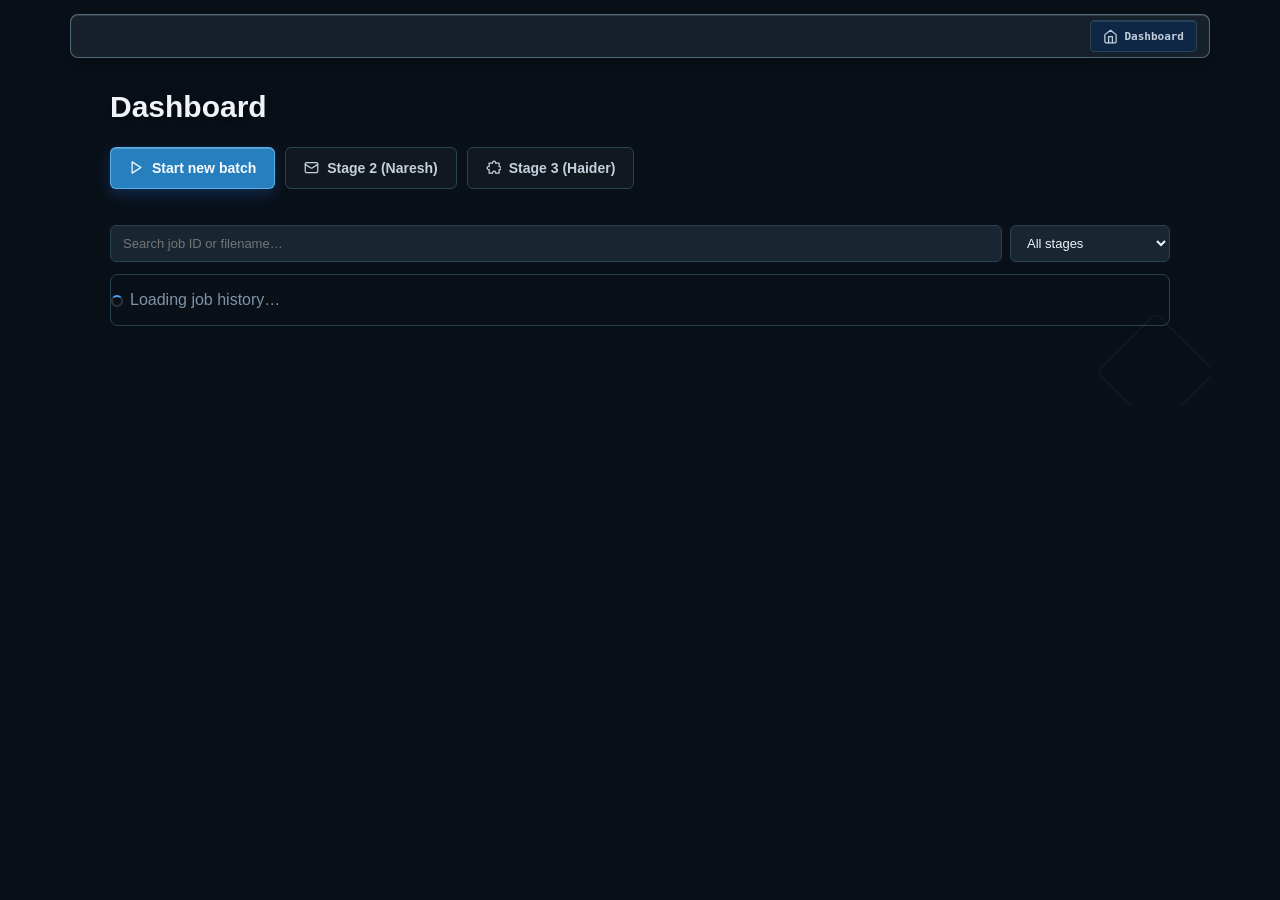
==== frontend/index.html @ 5b015146 "Rename Flow to Stage everywhere, adopt 3-file Stage 3 CMS handoff, GUI cleanup Backend - Full Flow -" ====
<!doctype html>
<html lang="en">
<head>
<meta charset="utf-8" />
<meta name="viewport" content="width=device-width, initial-scale=1" />
<title>K2 Automation</title>
<link rel="stylesheet" href="style.css?v=20260810-08" />
</head>
<body>
<div class="layout">
  <aside class="sidebar">
    <button id="sidebarToggle" class="sidebar-toggle" type="button" aria-label="Collapse pipeline sidebar" aria-expanded="true" title="Collapse pipeline sidebar"></button>
    <div class="brand">
      <button id="sidebarBrandToggle" class="brand-mark" type="button" aria-label="Collapse pipeline sidebar" aria-expanded="true" title="Collapse pipeline sidebar"><img class="brand-mark-art" src="assets/k2-details/brand-k2.png" alt="" aria-hidden="true" /></button>
      <div>
        <div class="eyebrow">KYC data pipeline</div>
        <h1>K2 Automation</h1>
      </div>
    </div>

    <div class="progress-panel" id="progressPanel" aria-label="Pipeline progress">
      <div class="progress-header">
        <span id="progressLabel">0 / 0 stages</span>
        <span id="progressPct" class="mono">0%</span>
      </div>
      <div class="stage-meter" id="stageMeter"></div>
    </div>

    <div class="sidebar-label" id="stageListLabel">Pipeline stages</div>
    <ul class="stage-list" id="stageList"></ul>
  </aside>

  <main class="main">
    <div class="main-inner">
      <div class="main-context">
        <div class="job-context" id="jobContext">
          <span class="job-context-pill job-context-id" id="jobContextId">Data preparation</span>
        </div>
        <div class="main-context-actions">
          <button class="context-action" id="goToDashboardBtn" type="button" hidden>Dashboard</button>
          <button class="context-action context-rollback" id="rollbackJobBtn" type="button" hidden>Rollback</button>
        </div>
      </div>
      <section class="card" id="mainCard" aria-live="polite"></section>
    </div>
  </main>
</div>

<div id="toast"></div>

<div id="busyOverlay" class="busy-overlay hidden">
  <div class="busy-card">
    <div class="busy-kicker">Pipeline in progress</div>
    <div class="busy-progress-ring-wrap">
      <svg class="busy-progress-ring" width="108" height="108" viewBox="0 0 120 120">
        <circle class="busy-progress-ring-track" cx="60" cy="60" r="50" />
        <circle class="busy-progress-ring-fill indeterminate" id="progressRingFill" cx="60" cy="60" r="50" />
      </svg>
      <div class="busy-progress-ring-label">
        <div id="busyPercent" class="busy-percent mono"></div>
      </div>
    </div>
    <div id="busyText" class="busy-text">Processing…</div>
    <button id="checkNowBtn" class="secondary busy-check-btn">Check now</button>
  </div>
</div>

<script src="config.js"></script>
<script src="app.js?v=20260810-08"></script>
</body>
</html>
---- frontend/style.css ----
:root {
  --canvas: #091018;
  --sidebar: #101821;
  --surface: #111b25;
  --surface-raised: #182632;
  --surface-strong: #213241;
  --border: #2a4353;
  --border-soft: #1d303e;
  --border-glow: rgba(79, 200, 255, 0.12);
  --text: #f0f4fa;
  --text-soft: #c4d0de;
  --muted: #7e93a8;
  --accent: #4f9fff;
  --accent-strong: #74d9ea;
  --accent-soft: rgba(79, 159, 255, 0.10);
  --accent-glow: rgba(79, 159, 255, 0.06);
  --good: #3bc69a;
  --good-soft: rgba(59, 198, 154, 0.10);
  --warn: #f0b44b;
  --warn-soft: rgba(240, 180, 75, 0.10);
  --danger: #f26d78;
  --danger-soft: rgba(242, 109, 120, 0.10);
  --radius-sm: 4px;
  --radius-md: 6px;
  --radius-lg: 8px;
  --radius-xl: 8px;
  --font-display: "Segoe UI Variable", "Segoe UI", Arial, sans-serif;
  --font-body: "Segoe UI Variable", "Segoe UI", Arial, sans-serif;
  --font-mono: "Cascadia Mono", Consolas, monospace;
  --glass-bg: rgba(17, 27, 37, 0.96);
  --glass-border: rgba(255, 255, 255, 0.06);
  --glass-blur: blur(20px);
  --shadow-sm: 0 2px 8px rgba(0, 0, 0, 0.2);
  --shadow-md: 0 8px 24px rgba(0, 0, 0, 0.3);
  --shadow-lg: 0 16px 48px rgba(0, 0, 0, 0.4);
  --shadow-glow: 0 0 30px rgba(79, 159, 255, 0.08);
}

* { box-sizing: border-box; }
[hidden] { display: none !important; }

html, body {
  min-height: 100%;
  margin: 0;
  background: var(--canvas);
  background-image: none;
  color: var(--text);
  font-family: var(--font-body);
  font-feature-settings: 'cv02', 'cv03', 'cv04', 'cv11';
  -webkit-font-smoothing: antialiased;
  -moz-osx-font-smoothing: grayscale;
}

button, input { font: inherit; }
.mono { font-family: var(--font-mono); }
.muted { color: var(--muted); }

.layout {
  display: grid;
  grid-template-columns: 240px minmax(0, 1fr);
  min-height: 100vh;
  transition: grid-template-columns 240ms cubic-bezier(0.4, 0, 0.2, 1);
}

/* ---------- Pipeline rail ---------- */

.sidebar {
  display: flex;
  flex-direction: column;
  min-height: 100vh;
  padding: 20px 16px 20px;
  position: relative;
  background: linear-gradient(180deg, #142231 0%, #0e1823 56%, #101821 100%);
  backdrop-filter: var(--glass-blur);
  -webkit-backdrop-filter: var(--glass-blur);
  border-right: 1px solid rgba(44, 70, 90, 0.6);
  box-shadow: inset -1px 0 0 var(--glass-border), 4px 0 24px rgba(0, 0, 0, 0.3);
  transition: padding 240ms cubic-bezier(0.4, 0, 0.2, 1);
}

.sidebar::before {
  content: '';
  position: absolute;
  top: 0;
  right: 0;
  width: 1px;
  height: 100%;
  background: linear-gradient(180deg, rgba(91, 208, 224, 0.35) 0%, rgba(79, 159, 255, 0.15) 25%, transparent 50%, rgba(79, 159, 255, 0.1) 75%, rgba(91, 208, 224, 0.2) 100%);
  pointer-events: none;
  z-index: 4;
}

.sidebar-toggle {
  position: absolute;
  z-index: 5;
  top: 36px;
  right: -15px;
  display: grid;
  width: 30px;
  height: 30px;
  place-items: center;
  min-height: 30px;
  padding: 0;
  background: var(--surface-strong);
  border: 1px solid var(--border);
  border-radius: 50%;
  color: var(--text-soft);
  transition: all 200ms ease;
  box-shadow: 0 2px 8px rgba(0, 0, 0, 0.3);
}

.sidebar-toggle:hover:not(:disabled) {
  background: var(--accent);
  border-color: var(--accent-strong);
  color: #fff;
  box-shadow: 0 0 16px rgba(79, 159, 255, 0.3);
  transform: scale(1.1);
}
.sidebar-toggle::after {
  width: 7px;
  height: 7px;
  border-right: 2px solid currentColor;
  border-bottom: 2px solid currentColor;
  content: "";
  transform: rotate(135deg);
  transition: transform 240ms cubic-bezier(0.4, 0, 0.2, 1);
}

.layout.sidebar-collapsed { grid-template-columns: 68px minmax(0, 1fr); }
.layout.sidebar-collapsed .sidebar { padding: 28px 14px 20px; align-items: center; }
.layout.sidebar-collapsed .brand { justify-content: center; margin-bottom: 0; }
.layout.sidebar-collapsed .brand > div:not(.brand-mark),
.layout.sidebar-collapsed .progress-panel,
.layout.sidebar-collapsed .sidebar-label { display: none; }
.layout.sidebar-collapsed .stage-list {
  display: flex;
  flex-direction: column;
  align-items: center;
  gap: 10px;
  margin: 28px 0 0;
}
.layout.sidebar-collapsed .stage-list li {
  display: grid;
  grid-template-columns: 18px;
  width: 28px;
  min-height: 28px;
  padding: 5px;
  border-color: transparent;
  background: transparent;
}
.layout.sidebar-collapsed .stage-list li.pending {
  border-color: rgba(95, 121, 149, 0.72);
  background: #182534;
}
.layout.sidebar-collapsed .stage-list li > span:not(.dot) { display: none; }
.layout.sidebar-collapsed .stage-list li.current { border-color: rgba(79, 140, 255, 0.4); background: var(--accent-soft); }
.layout.sidebar-collapsed .stage-list li.current .dot { border-color: var(--accent-strong); }
.layout.sidebar-collapsed .stage-list li.rewind-target { position: relative; }
.layout.sidebar-collapsed .stage-rewind {
  position: absolute;
  inset: 0;
  z-index: 1;
  width: 100%;
  min-height: 100%;
  padding: 0;
  border: 0;
  background: transparent;
  color: transparent;
  font-size: 0;
  opacity: 0;
}
.layout.sidebar-collapsed .stage-list li.rewind-target .dot { box-shadow: 0 0 0 3px var(--warn-soft); }
.layout.sidebar-collapsed .sidebar-toggle::after { transform: rotate(-45deg); }

/* No job loaded (dashboard, new batch, Stage 2/3 intake pages) -- there's no
   pipeline to show a rail for, so drop the sidebar entirely instead of
   leaving it on screen empty. Listed after .sidebar-collapsed and repeated
   with that class appended so it still wins the single-column layout even
   when a job was left in collapsed-rail mode before returning here --
   otherwise the two grid-template-columns rules tie on specificity and the
   loser leaves a dead 68px strip that eats every click on the page. */
.layout.no-sidebar,
.layout.no-sidebar.sidebar-collapsed { grid-template-columns: minmax(0, 1fr); }
.layout.no-sidebar .sidebar { display: none; }

.brand {
  display: flex;
  align-items: center;
  gap: 12px;
  margin-bottom: 24px;
}

.brand-mark {
  display: grid;
  width: 40px;
  height: 40px;
  min-height: 40px;
  padding: 0;
  place-items: center;
  flex: 0 0 40px;
  background: transparent;
  border: 0;
  border-radius: var(--radius-md);
  color: #0b1920;
  font-family: var(--font-display);
  font-size: 15px;
  font-weight: 800;
  letter-spacing: 0;
  box-shadow: none;
  overflow: visible;
  transition: all 200ms ease;
}

button.brand-mark { cursor: pointer; }
button.brand-mark:hover:not(:disabled) {
  background: transparent;
  border-color: transparent;
  box-shadow: none;
  transform: scale(1.05);
}

.brand-mark-art {
  display: block;
  width: 100%;
  height: 100%;
  object-fit: contain;
  filter: drop-shadow(0 3px 8px rgba(39, 157, 224, 0.28));
  transform: scale(1.08);
}

.eyebrow,
.sidebar-label,
.stage-group-header,
.main-context,
.stage-kicker,
.busy-kicker {
  color: var(--muted);
  font-family: var(--font-mono);
  font-size: 10px;
  font-weight: 500;
  letter-spacing: 0.14em;
  text-transform: uppercase;
}

.eyebrow { color: #7dacc8; margin-bottom: 4px; }

.sidebar h1 {
  margin: 0;
  color: var(--text);
  font-family: var(--font-display);
  font-size: 20px;
  font-weight: 700;
  letter-spacing: 0;
}

.progress-panel {
  margin-bottom: 20px;
  padding: 12px;
  background: rgba(8, 13, 19, 0.5);
  border: 1px solid rgba(52, 70, 88, 0.5);
  border-radius: var(--radius-md);
  backdrop-filter: blur(8px);
  -webkit-backdrop-filter: blur(8px);
  box-shadow: inset 0 1px 0 rgba(255, 255, 255, 0.03), 0 2px 8px rgba(0, 0, 0, 0.15);
}

.progress-header {
  display: flex;
  align-items: baseline;
  justify-content: space-between;
  margin-bottom: 10px;
  color: var(--text-soft);
  font-size: 12px;
}

.progress-header #progressPct {
  color: var(--accent-strong);
  font-size: 12px;
  font-weight: 600;
}

.stage-meter {
  display: flex;
  gap: 3px;
  height: 6px;
}

.meter-seg {
  min-width: 4px;
  flex: 1;
  background: rgba(30, 42, 55, 0.9);
  border-radius: 3px;
  transition: background 200ms ease, box-shadow 200ms ease;
}

.meter-seg.done {
  background: linear-gradient(90deg, #28a07a, #3bc69a);
  box-shadow: 0 0 8px rgba(59, 198, 154, 0.35), 0 0 2px rgba(59, 198, 154, 0.5);
}
.meter-seg.current {
  background: linear-gradient(90deg, var(--accent), var(--accent-strong));
  box-shadow: 0 0 10px rgba(79, 159, 255, 0.45), 0 0 3px rgba(116, 217, 234, 0.4);
  animation: meter-pulse 1.6s ease-in-out infinite;
}

@keyframes meter-pulse {
  0%, 100% { opacity: 1; }
  50% { opacity: 0.45; }
}

.sidebar-label { margin: 0 8px 8px; }

.stage-list {
  display: flex;
  flex-direction: column;
  gap: 3px;
  margin: 0;
  padding: 0;
  list-style: none;
  -ms-overflow-style: none;
  scrollbar-width: none;
}

.stage-list::-webkit-scrollbar { display: none; }

.stage-group-header {
  margin: 10px 8px 2px;
  padding: 0;
  text-transform: uppercase;
  letter-spacing: 0.04em;
}

.stage-group-header:first-child { margin-top: 2px; }

.stage-list li {
  display: grid;
  grid-template-columns: 20px 24px minmax(0, 1fr);
  align-items: center;
  gap: 10px;
  min-height: 38px;
  padding: 7px 8px;
  border: 1px solid transparent;
  border-radius: var(--radius-sm);
  color: var(--muted);
  font-size: 12px;
  line-height: 1.3;
  transition: all 180ms ease;
}

.stage-list li:hover {
  background: rgba(79, 159, 255, 0.04);
}

.stage-list li.pending {
  background: rgba(136, 150, 168, 0.04);
  border-color: rgba(136, 150, 168, 0.12);
  color: var(--text-soft);
}
.stage-list li.done { color: var(--text-soft); }
.stage-list li.current {
  background: var(--accent-soft);
  border-color: rgba(79, 140, 255, 0.2);
  box-shadow: inset 3px 0 0 var(--accent), 0 0 20px rgba(79, 159, 255, 0.06);
  color: var(--text);
  font-weight: 600;
}

.stage-list li.rewind-target { grid-template-columns: 20px 24px minmax(0, 1fr) auto; }

/* Same dot/icon/text structure and sizing as a real stage row -- these
   should read as the same design language, not a shrunk-down variant. Only
   the left margin + connector line mark them as nested under Stage 2
   Dispatch rather than being their own top-level pipeline stages.
   Specificity note: qualifying with the parent's own class/element beats
   ".stage-list li"'s own grid-template-columns (a bare ".stage-substep"
   selector loses that tie-break, which previously squeezed the text column
   down to 24px and forced mid-word wrapping). */
.stage-list li.stage-substep {
  margin-left: 16px;
  border-left: 2px solid rgba(136, 150, 168, 0.18);
  border-radius: 0 var(--radius-sm) var(--radius-sm) 0;
}
/* .stage-status elsewhere holds a one-word state (DONE/CURRENT/QUEUED), so
   the base rule sets it uppercase + letter-spaced + monospace. A sub-step's
   detail is a full descriptive sentence ("2 ID, 2 DOB account(s) updated"),
   not a status word -- inheriting that treatment reads as the sentence
   being shouted in tiny caps. Reset it back to normal running text instead. */
.stage-list li.stage-substep .stage-status {
  font-family: var(--font-body);
  font-size: 10px;
  font-weight: 400;
  letter-spacing: normal;
  text-transform: none;
  color: var(--muted);
}
.stage-rewind {
  min-height: 26px;
  padding: 4px 6px;
  border-color: rgba(240, 180, 75, 0.45);
  background: transparent;
  color: #efc76f;
  font-size: 10px;
  font-weight: 600;
  border-radius: var(--radius-sm);
  transition: all 180ms ease;
}
.stage-rewind:hover:not(:disabled) { background: var(--warn-soft); border-color: var(--warn); color: #ffe0a1; }

.stage-text { display: grid; min-width: 0; gap: 2px; }
.stage-icon {
  display: grid;
  width: 22px;
  height: 22px;
  place-items: center;
  opacity: 0.58;
  transition: opacity 180ms ease, filter 180ms ease, transform 180ms ease;
}
.stage-sidebar-icon { width: 19px; height: 19px; color: #a8c2d9; }
.stage-list li.done .stage-sidebar-icon { color: var(--good); }
.stage-list li.current .stage-sidebar-icon { color: var(--accent-strong); }
.stage-list li.done .stage-icon { opacity: 0.78; }
.stage-list li.current .stage-icon {
  opacity: 1;
  filter: drop-shadow(0 0 6px rgba(100, 211, 247, 0.38));
  transform: scale(1.06);
}
.stage-name { overflow-wrap: anywhere; }
.stage-status {
  color: var(--muted);
  font-family: var(--font-mono);
  font-size: 9px;
  font-weight: 500;
  letter-spacing: 0.06em;
  text-transform: uppercase;
}
.stage-list li.pending .stage-status { color: #a9c4e2; }
.stage-list li.done .stage-status { color: var(--good); }
.stage-list li.current .stage-status { color: var(--accent-strong); }

.dot {
  display: grid;
  width: 18px;
  height: 18px;
  place-items: center;
  border: 2px solid var(--border);
  border-radius: 50%;
  color: #071812;
  transition: all 200ms ease;
}

.stage-list li.done .dot,
.transition-item .dot {
  background: var(--good);
  border-color: var(--good);
  box-shadow: 0 0 8px rgba(59, 198, 154, 0.3);
}

.stage-list li.done .dot::after,
.transition-item .dot::after,
.completion-mark::after {
  content: "\2713";
  font-family: var(--font-body);
  font-size: 11px;
  font-weight: 700;
}

.stage-list li.current .dot {
  border-color: var(--accent);
  box-shadow: 0 0 10px rgba(79, 159, 255, 0.3);
}
.stage-list li.pending .dot {
  background: #182534;
  border-color: #5f7995;
  box-shadow: 0 0 0 3px rgba(95, 121, 149, 0.08);
}

/* ---------- Main workspace ---------- */

.main {
  min-width: 0;
  padding: 14px 44px 52px;
  position: relative;
  isolation: isolate;
}

.main::before {
  display: none;
  position: absolute;
  z-index: 0;
  inset: 0;
  background-image: none;
  background-position: 40px 48px, -120px 224px, 112px 96px, 318px -140px;
  background-repeat: no-repeat;
  background-size: 420px 180px, 520px 240px, 340px 340px, 420px 290px;
  content: "";
  mask-image: none;
  opacity: 0.72;
  pointer-events: none;
}

.main::after {
  display: none;
  position: absolute;
  z-index: 0;
  top: 38%;
  left: -12%;
  width: 126%;
  height: 170px;
  border-top: 1px solid rgba(96, 216, 246, 0.42);
  border-radius: 50%;
  box-shadow: 0 -8px 20px rgba(39, 157, 224, 0.2), 0 -20px 42px rgba(65, 103, 255, 0.08);
  content: "";
  opacity: 0.65;
  pointer-events: none;
  transform: rotate(-3deg);
}

.main-inner { width: min(100%, 1140px); margin: 0 auto; position: relative; z-index: 1; }

.job-context {
  display: flex;
  align-items: center;
  gap: 8px;
  flex-wrap: wrap;
}

.job-context-pill {
  display: inline-flex;
  align-items: center;
  gap: 7px;
  min-height: 28px;
  padding: 4px 10px;
  border-radius: var(--radius-sm);
  box-shadow: inset 0 1px 0 rgba(255, 255, 255, 0.08), 0 2px 8px rgba(12, 35, 65, 0.28);
  font-size: 11.5px;
  font-weight: 600;
  letter-spacing: 0.01em;
}

.job-context-id {
  background: var(--accent-soft);
  border: 1px solid rgba(79, 159, 255, 0.38);
  color: var(--accent-strong);
  font-family: var(--font-mono);
}

.main-context {
  display: flex;
  align-items: center;
  justify-content: space-between;
  min-height: 40px;
  margin: 0 0 28px;
  padding: 5px 12px 5px 16px;
  background: #17212b;
  border: 1px solid rgba(142, 185, 200, 0.48);
  border-radius: var(--radius-lg);
  box-shadow: inset 0 1px 0 rgba(255, 255, 255, 0.12), 0 10px 24px rgba(0, 0, 0, 0.23);
}

.main-context-actions {
  display: flex;
  align-items: center;
  justify-content: flex-end;
  gap: 8px;
}

.context-action {
  min-height: 32px;
  padding: 5px 12px;
  gap: 6px;
  border: 1px solid var(--border);
  border-radius: var(--radius-sm);
  color: var(--text-soft);
  background: rgba(12, 42, 77, 0.78);
  box-shadow: inset 0 1px 0 rgba(255, 255, 255, 0.1), 0 2px 8px rgba(12, 35, 65, 0.28);
  font-size: 11px;
  font-weight: 600;
  backdrop-filter: blur(8px);
  -webkit-backdrop-filter: blur(8px);
  transition: all 180ms ease;
}

.detail-icon { display: block; object-fit: contain; pointer-events: none; }
.action-detail-icon { width: 16px; height: 16px; margin: 0; filter: drop-shadow(0 1px 3px rgba(89, 194, 255, 0.3)); }

.context-action:hover:not(:disabled) {
  border-color: var(--accent);
  color: var(--text);
  background: var(--accent-soft);
  transform: translateY(-1px);
  box-shadow: 0 4px 12px rgba(79, 159, 255, 0.15);
}

.context-action:disabled {
  cursor: not-allowed;
  opacity: 0.4;
  background: rgba(255, 255, 255, 0.02);
  border-color: var(--border-soft);
  box-shadow: none;
  filter: grayscale(0.5);
}

.context-rollback:not(:disabled) {
  border-color: rgba(231, 178, 80, 0.62);
  color: #efc76f;
}

.context-rollback:hover:not(:disabled) {
  border-color: var(--warn);
  background: var(--warn-soft);
  box-shadow: 0 4px 12px rgba(240, 180, 75, 0.15);
}

/* ---------- Card ---------- */

.card {
  min-height: 320px;
  padding: 4px 40px 28px;
  background: transparent;
  border: 0;
  border-radius: var(--radius-xl);
  box-shadow: none;
  opacity: 0;
  position: relative;
  overflow: hidden;
}

.card::before {
  content: '';
  position: absolute;
  top: 0;
  left: 0;
  right: 0;
  height: 0;
  background: transparent;
  pointer-events: none;
  z-index: 2;
}

/* Decorative diamond shape in bottom-right */
.card::after {
  content: '';
  position: absolute;
  bottom: -8px;
  right: 12px;
  width: 82px;
  height: 82px;
  background: transparent;
  border: 1px solid rgba(116, 217, 234, 0.1);
  border-radius: 6px;
  transform: rotate(45deg);
  pointer-events: none;
  opacity: 0.72;
  z-index: 0;
}

.card.card-enter { animation: card-in 300ms cubic-bezier(0.4, 0, 0.2, 1) forwards; }

@keyframes card-in {
  from { opacity: 0; transform: translateY(10px) scale(0.99); }
  to { opacity: 1; transform: translateY(0) scale(1); }
}

.card h2 {
  margin: 0;
  color: var(--text);
  font-family: var(--font-display);
  font-size: 30px;
  font-weight: 750;
  letter-spacing: 0;
  line-height: 1.15;
  text-shadow: 0 2px 10px rgba(0, 0, 0, 0.48);
}

.card > h2 + p,
.stage-intro > .muted,
.decision-copy,
.completion-copy { margin: 10px 0 0; max-width: 720px; font-size: 14px; line-height: 1.65; }

.stage-intro {
  padding-bottom: 18px;
  border-bottom: 1px solid rgba(44, 57, 69, 0.6);
}

.upload-stage-intro {
  padding-bottom: 0;
  border-bottom: 0;
}

.back-to-dashboard {
  display: inline-flex;
  min-height: 32px;
  margin-bottom: 14px;
  padding: 5px 12px;
  font-size: 12px;
}

.stage-kicker {
  display: block;
  margin-bottom: 10px;
  color: var(--accent-strong);
  text-shadow: 0 0 20px rgba(116, 217, 234, 0.2);
}

.stage-title-row {
  display: flex;
  align-items: center;
  gap: 12px;
  flex-wrap: wrap;
}

.badge {
  display: inline-flex;
  align-items: center;
  min-height: 24px;
  padding: 3px 10px;
  background: var(--warn-soft);
  border: 1px solid rgba(240, 180, 75, 0.25);
  border-radius: 20px;
  color: var(--warn);
  font-family: var(--font-mono);
  font-size: 11px;
  font-weight: 500;
}

/* ---------- Buttons ---------- */

button {
  display: inline-flex;
  align-items: center;
  justify-content: center;
  gap: 8px;
  min-height: 42px;
  padding: 9px 18px;
  background: #287fbe;
  border: 1px solid #3f9fdb;
  border-radius: var(--radius-md);
  color: #f8fbff;
  cursor: pointer;
  font-size: 14px;
  font-weight: 600;
  letter-spacing: 0;
  transition: all 200ms cubic-bezier(0.4, 0, 0.2, 1);
  box-shadow: 0 2px 8px rgba(37, 127, 190, 0.2);
  position: relative;
  overflow: hidden;
}

button:hover:not(:disabled) {
  background: #3897d1;
  border-color: var(--accent-strong);
  box-shadow: 0 5px 14px rgba(37, 127, 190, 0.26);
  transform: translateY(-1px);
}
button:active:not(:disabled) { transform: translateY(0); box-shadow: 0 2px 8px rgba(79, 159, 255, 0.15); }

button.secondary {
  background: rgba(255, 255, 255, 0.03);
  border-color: var(--border);
  color: var(--text-soft);
  box-shadow: none;
}
button.secondary:hover:not(:disabled) {
  background: rgba(255, 255, 255, 0.06);
  border-color: var(--text-soft);
  color: var(--text);
  transform: translateY(-1px);
  box-shadow: 0 4px 12px rgba(0, 0, 0, 0.2);
}

button:disabled { cursor: not-allowed; opacity: 0.45; }

button.quiet-action { color: var(--muted); border-color: var(--border-soft); background: transparent; box-shadow: none; }
button.quiet-action:hover:not(:disabled) { color: var(--text-soft); border-color: var(--border); background: rgba(255, 255, 255, 0.03); }

button.draft-action {
  background: var(--accent-soft);
  border-color: rgba(79, 140, 255, 0.35);
  color: var(--accent-strong);
  box-shadow: 0 2px 8px rgba(79, 140, 255, 0.08);
}
button.draft-action:hover:not(:disabled) { background: rgba(79, 140, 255, 0.18); border-color: var(--accent); color: #dce9ff; box-shadow: 0 4px 16px rgba(79, 140, 255, 0.15); }

button.warning-action {
  background: var(--warn-soft);
  border-color: rgba(240, 180, 75, 0.4);
  color: #ffe0a1;
  box-shadow: 0 2px 8px rgba(240, 180, 75, 0.08);
}
button.warning-action:hover:not(:disabled) { background: rgba(240, 180, 75, 0.2); border-color: var(--warn); color: #fff0cc; box-shadow: 0 4px 16px rgba(240, 180, 75, 0.15); }

#submitBtn {
  box-shadow: 0 6px 20px rgba(79, 140, 255, 0.2), inset 0 1px 0 rgba(255, 255, 255, 0.1);
}

button:focus-visible,
input:focus-visible,
.dropzone:has(.file-input:focus-visible) {
  outline: 2px solid var(--accent-strong);
  outline-offset: 2px;
}

/* ---------- File actions ---------- */

.dropzone {
  display: flex;
  align-items: center;
  gap: 18px;
  min-height: 88px;
  margin: 16px 0;
  padding: 16px 22px;
  background: rgba(255, 255, 255, 0.01);
  border: 1px dashed rgba(58, 74, 93, 0.7);
  border-radius: var(--radius-lg);
  color: var(--muted);
  cursor: pointer;
  text-align: left;
  transition: all 250ms cubic-bezier(0.4, 0, 0.2, 1);
}

.dropzone:hover,
.dropzone.drag-over,
.dropzone.file-selected {
  background: var(--accent-soft);
  border-color: var(--accent);
  box-shadow: 0 0 30px rgba(79, 159, 255, 0.08), inset 0 0 40px rgba(79, 159, 255, 0.03);
}

.file-input {
  position: absolute;
  width: 1px;
  height: 1px;
  overflow: hidden;
  clip: rect(0 0 0 0);
  clip-path: inset(50%);
  white-space: nowrap;
}

.dropzone-content { display: flex; flex-direction: column; align-items: flex-start; gap: 4px; min-width: 0; flex: 1; text-align: left; }

/* Stage 3's 3-file handoff: one bordered group instead of 3 identical
   stacked boxes, each row numbered so it reads as steps 1-2-3 of a single
   upload rather than three unrelated files. */
.upload-file-group {
  display: flex;
  flex-direction: column;
  gap: 10px;
  margin: 20px 0;
  padding: 14px;
  background: rgba(255, 255, 255, 0.012);
  border: 1px solid var(--border-soft);
  border-radius: var(--radius-lg);
}
.upload-file-row { display: flex; align-items: center; gap: 14px; }
.upload-file-row .dropzone { flex: 1; margin: 0; }
.upload-file-step {
  display: grid;
  flex: 0 0 auto;
  width: 26px;
  height: 26px;
  place-items: center;
  background: var(--accent-soft);
  border: 1px solid rgba(79, 159, 255, 0.38);
  border-radius: 50%;
  color: var(--accent-strong);
  font-family: var(--font-mono);
  font-size: 12px;
  font-weight: 700;
}
.ui-icon { width: 15px; height: 15px; flex: 0 0 auto; }
.file-picker-trigger { color: var(--text); font-size: 15px; font-weight: 600; }
.file-picker-note { color: var(--muted); font-size: 12px; }
.file-name { min-height: 18px; color: var(--accent-strong); font-family: var(--font-mono); font-size: 11px; overflow-wrap: anywhere; }
.dropzone.file-selected .file-name { color: var(--good); }

.row-actions {
  display: flex;
  align-items: center;
  gap: 10px;
  flex-wrap: wrap;
  margin-top: 22px;
}

.upload-preview {
  display: grid;
  gap: 12px;
  min-height: 0;
  margin: 0 0 18px;
  color: var(--muted);
  font-size: 12px;
}

.job-history { margin-top: 36px; }
.job-history-filters {
  display: flex;
  flex-wrap: wrap;
  gap: 8px;
  margin-bottom: 12px;
}
.job-history-filters input,
.job-history-filters select {
  padding: 9px 12px;
  border: 1px solid var(--border);
  border-radius: var(--radius-md);
  background: var(--surface-raised);
  color: var(--text);
  font: inherit;
  font-size: 13px;
}
.job-history-filters input { flex: 1 1 220px; min-width: 160px; }
.job-history-filters select { flex: 0 1 160px; }
.job-history-filters input:focus-visible,
.job-history-filters select:focus-visible {
  outline: 2px solid var(--accent-strong);
  outline-offset: 2px;
}
.job-history-wrap { max-height: 46vh; }
/* table-layout:fixed + explicit per-column widths so columns line up
   consistently regardless of how much (or little) data is in them --
   "auto" layout left large, uneven gaps between columns when the list only
   had a row or two. min-width keeps columns legible on narrow screens
   instead of squishing; .job-history-wrap already scrolls horizontally
   when the table exceeds it. */
.job-history-table { width: 100%; min-width: 640px; table-layout: fixed; }
.job-history-table th:nth-child(1), .job-history-table td:nth-child(1) { width: 15%; }
.job-history-table th:nth-child(2), .job-history-table td:nth-child(2) { width: 27%; }
.job-history-table th:nth-child(3), .job-history-table td:nth-child(3) { width: 10%; }
.job-history-table th:nth-child(4), .job-history-table td:nth-child(4) { width: 10%; }
.job-history-table th:nth-child(5), .job-history-table td:nth-child(5) { width: 20%; }
.job-history-table th:nth-child(6), .job-history-table td:nth-child(6) { width: 18%; }
.job-history-table td:nth-child(2) { overflow: hidden; text-overflow: ellipsis; white-space: nowrap; }
.job-history-row { cursor: pointer; }
.job-history-row:hover { background: rgba(79, 140, 255, 0.06); }
.job-history-row:focus-visible { outline: 2px solid var(--accent-strong); outline-offset: -2px; }
.job-history-group td {
  padding: 8px 12px;
  background: rgba(255, 255, 255, 0.02);
  color: var(--muted);
  font-family: var(--font-body);
  font-size: 10px;
  font-weight: 600;
  letter-spacing: 0.08em;
  text-transform: uppercase;
}
.job-history-download {
  color: var(--accent-strong);
  font-family: var(--font-body);
  font-size: 12px;
  font-weight: 600;
  text-decoration: none;
  background: none;
  border: none;
  padding: 0;
  cursor: pointer;
}
.job-history-download:hover { text-decoration: underline; }

.upload-preview.preview-valid,
.upload-preview.preview-invalid {
  padding: 16px;
  border: 1px solid var(--border);
  border-left: 3px solid var(--good);
  background: rgba(59, 198, 154, 0.04);
  border-radius: var(--radius-md);
}

.upload-preview.preview-invalid {
  border-left-color: var(--danger);
  background: var(--danger-soft);
  color: var(--text-soft);
}

.quality-grid span { display: grid; gap: 3px; min-width: 0; overflow-wrap: anywhere; }
.quality-grid b { color: var(--muted); font-family: var(--font-mono); font-size: 10px; font-weight: 500; letter-spacing: 0.06em; text-transform: uppercase; }

/* ---------- Upload screens (description + dropzone) ---------- */

/* File picker sits full-width under its description instead of squeezed
   into a narrow column beside it -- keeps every upload dropzone (and its
   left-aligned icon/text row) anchored to the left edge of the card. */
.upload-simple-layout {
  display: flex;
  flex-direction: column;
  gap: 6px;
  margin: 20px 0;
}

.guidance-card { display: grid; grid-template-columns: 36px minmax(0, 1fr); align-items: start; gap: 10px; }
.guidance-card > div { min-width: 0; }

.guidance-icon {
  display: grid;
  width: 34px;
  height: 34px;
  place-items: center;
  border: 1px solid rgba(139, 171, 204, 0.22);
  border-radius: var(--radius-md);
  background: #1b2d3c;
  color: #b9def0;
  box-shadow: inset 0 1px 0 rgba(255, 255, 255, 0.16), 0 3px 9px rgba(0, 0, 0, 0.28);
  transition: all 200ms ease;
}

.guidance-icon-art { overflow: visible; }
.guidance-detail-icon {
  width: 32px;
  height: 32px;
  filter: drop-shadow(0 2px 5px rgba(47, 154, 221, 0.24));
  transform: none;
}

.guidance-card:hover .guidance-icon {
  border-color: rgba(79, 159, 255, 0.35);
  color: var(--accent-strong);
  box-shadow: inset 0 1px 0 rgba(255, 255, 255, 0.18), 0 0 16px rgba(79, 159, 255, 0.18), 0 3px 9px rgba(0, 0, 0, 0.28);
}

.guidance-icon .ui-icon { width: 17px; height: 17px; }

.row-actions > button:not(.secondary) {
  background: #287fbe;
  border-color: rgba(110, 198, 249, 0.7);
  box-shadow: inset 0 1px 0 rgba(255, 255, 255, 0.2), 0 5px 14px rgba(41, 111, 223, 0.28);
}

.row-actions > button:not(.secondary):hover:not(:disabled) {
  background: #3897d1;
  box-shadow: inset 0 1px 0 rgba(255, 255, 255, 0.22), 0 7px 18px rgba(41, 111, 223, 0.36);
}
.file-picker-icon {
  display: grid;
  flex: 0 0 auto;
  width: 52px;
  height: 52px;
  place-items: center;
  border: 1px solid rgba(120, 213, 236, 0.4);
  border-radius: var(--radius-lg);
  background: #174258;
  color: #86e7ed;
  box-shadow:
    0 8px 24px rgba(5, 9, 16, 0.35),
    0 0 24px rgba(79, 159, 255, 0.1),
    inset 0 1px 0 rgba(255, 255, 255, 0.06);
  transition: all 250ms ease;
}
.dropzone:hover .file-picker-icon {
  box-shadow:
    0 8px 24px rgba(5, 9, 16, 0.35),
    0 0 36px rgba(79, 159, 255, 0.18),
    inset 0 1px 0 rgba(255, 255, 255, 0.08);
  border-color: rgba(120, 213, 236, 0.55);
}
.file-picker-icon .ui-icon { width: 24px; height: 24px; }

.recovery-panel { margin-top: 24px; padding: 2px 0 0 16px; border-left: 3px solid var(--danger); }
.recovery-panel .row-actions { margin-top: 16px; }

/* ---------- Review table ---------- */

.review-toolbar {
  display: flex;
  align-items: center;
  gap: 22px;
  flex-wrap: wrap;
  margin: 20px 0;
}

.review-stat {
  display: grid;
  gap: 4px;
  padding: 10px 14px;
  background: rgba(30, 42, 58, 0.4);
  border: 1px solid rgba(58, 71, 84, 0.4);
  border-radius: var(--radius-md);
  min-width: 90px;
  transition: all 200ms ease;
}

.review-stat:hover {
  background: rgba(30, 42, 58, 0.6);
  border-color: rgba(79, 159, 255, 0.15);
}

.review-stat-label { color: var(--muted); font-family: var(--font-mono); font-size: 10px; letter-spacing: 0.08em; text-transform: uppercase; }
.review-stat-value { color: var(--text); font-size: 14px; font-weight: 600; }

.table-wrap {
  max-height: 56vh;
  overflow: auto;
  -ms-overflow-style: none;
  scrollbar-width: none;
  border: 1px solid var(--border);
  border-radius: var(--radius-lg);
  box-shadow: 0 4px 16px rgba(0, 0, 0, 0.15);
}

.table-wrap::-webkit-scrollbar { display: none; }

table {
  width: 100%;
  min-width: 680px;
  border-collapse: collapse;
  font-family: var(--font-mono);
  font-size: 12px;
}

th, td { padding: 10px 12px; border-bottom: 1px solid var(--border-soft); text-align: left; }
th {
  position: sticky;
  top: 0;
  z-index: 1;
  background: var(--surface-strong);
  color: var(--text-soft);
  font-family: var(--font-body);
  font-size: 10px;
  font-weight: 600;
  letter-spacing: 0.06em;
  text-transform: uppercase;
}

tbody tr { transition: background 150ms ease; }
tbody tr:hover { background: rgba(79, 140, 255, 0.04); }
tbody tr:last-child td { border-bottom: 0; }

td input {
  width: 100%;
  min-width: 132px;
  padding: 7px 8px;
  background: transparent;
  border: 1px solid transparent;
  border-radius: var(--radius-sm);
  color: var(--text);
  font-family: var(--font-mono);
  font-size: 12px;
  transition: all 180ms ease;
}

td input:hover { border-color: var(--border); }
td input:focus { outline: none; background: var(--accent-soft); border-color: var(--accent); box-shadow: 0 0 0 3px rgba(79, 159, 255, 0.08); }

.manual-table { min-width: 920px; }
.manual-table th:first-child,
.manual-table td:first-child {
  position: sticky;
  left: 0;
  z-index: 2;
  background: var(--surface);
  box-shadow: 1px 0 0 var(--border-soft);
}

.manual-table th:first-child { z-index: 3; background: var(--surface-strong); }
.manual-table tbody tr:hover .account-cell { background: #182230; }
.manual-table .account-cell {
  color: #ffffff;
  font-family: var(--font-mono);
  font-size: 12px;
  font-weight: 600;
  letter-spacing: 0.02em;
}
.manual-table .label-cell { background: rgba(255, 255, 255, 0.01); }
.manual-table tbody tr:has(.manual-input.has-issue) .account-cell { box-shadow: inset 3px 0 0 var(--danger); }
.manual-table .label-cell { min-width: 132px; white-space: normal; }
.manual-table .field-account-address input { min-width: 260px; }
.manual-table .field-address-city input,
.manual-table .field-address-province input { min-width: 180px; }

.data-label {
  display: inline-flex;
  align-items: center;
  min-height: 20px;
  margin: 1px 3px 1px 0;
  padding: 2px 6px;
  border: 1px solid var(--border);
  border-radius: 4px;
  color: var(--text-soft);
  font-family: var(--font-body);
  font-size: 10px;
  line-height: 1.2;
  white-space: nowrap;
  transition: all 150ms ease;
}
.data-label-source { color: var(--muted); }
.data-label-operator-corrected { border-color: rgba(79, 140, 255, 0.45); background: var(--accent-soft); color: var(--accent-strong); }
.data-label-generated { border-color: rgba(240, 180, 75, 0.5); background: var(--warn-soft); color: var(--warn); }
.data-label-substituted { border-color: rgba(242, 109, 120, 0.42); background: var(--danger-soft); color: #ffadb5; }
.data-label-source-file-updated { border-color: rgba(59, 198, 154, 0.42); background: var(--good-soft); color: var(--good); }
.data-label-unverified { border-color: rgba(240, 180, 75, 0.5); background: var(--warn-soft); color: var(--warn); }
.manual-input.edited-cell { background: rgba(79, 140, 255, 0.1); border-color: rgba(79, 140, 255, 0.55); }
.manual-input.field-invalid { background: var(--danger-soft); border-color: var(--danger); }

.issue-field { position: relative; min-width: 132px; }
.issue-field .manual-input { padding-right: 30px; }
.manual-input.has-issue {
  background: var(--danger-soft);
  border-color: var(--danger);
  box-shadow: inset 0 0 0 1px rgba(242, 109, 120, 0.3);
}

.issue-flag {
  position: absolute;
  top: 50%;
  right: 8px;
  display: grid;
  width: 16px;
  height: 16px;
  place-items: center;
  transform: translateY(-50%);
  background: var(--danger);
  border-radius: 50%;
  color: #2a080c;
  font-family: var(--font-body);
  font-size: 11px;
  font-weight: 700;
  animation: issue-pulse 2s ease-in-out infinite;
}

@keyframes issue-pulse {
  0%, 100% { box-shadow: 0 0 0 0 rgba(242, 109, 120, 0.3); }
  50% { box-shadow: 0 0 0 4px rgba(242, 109, 120, 0.1); }
}

.issue-tooltip {
  position: absolute;
  z-index: 12;
  bottom: calc(100% + 8px);
  left: 0;
  display: none;
  width: max-content;
  max-width: 280px;
  padding: 10px 12px;
  background: rgba(58, 23, 29, 0.95);
  border: 1px solid var(--danger);
  border-radius: var(--radius-md);
  box-shadow: 0 12px 32px rgba(0, 0, 0, 0.4);
  color: #ffe1e4;
  font-family: var(--font-body);
  font-size: 11px;
  line-height: 1.45;
  white-space: normal;
  backdrop-filter: blur(12px);
  -webkit-backdrop-filter: blur(12px);
}

.issue-tooltip span { display: block; }
.issue-tooltip span + span { margin-top: 5px; }
.issue-field:hover .issue-tooltip,
.issue-field:focus-within .issue-tooltip { display: block; animation: tooltip-in 180ms ease; }

@keyframes tooltip-in {
  from { opacity: 0; transform: translateY(4px); }
  to { opacity: 1; transform: translateY(0); }
}

.review-controls {
  display: flex;
  align-items: flex-start;
  justify-content: space-between;
  gap: 14px;
  flex-wrap: wrap;
  margin-top: 4px;
  padding-top: 2px;
}
.review-actions { margin-top: 18px; }

.workbook-panel {
  display: flex;
  align-items: center;
  gap: 18px;
  flex-wrap: wrap;
  margin-top: 20px;
  padding: 14px 16px;
  background: rgba(30, 42, 58, 0.3);
  border: 1px dashed rgba(124, 185, 210, 0.4);
  border-radius: var(--radius-lg);
}
.workbook-panel .guidance-card { flex: 1 1 260px; min-width: 220px; }
.workbook-panel-actions {
  display: flex;
  align-items: center;
  gap: 10px;
  flex-wrap: wrap;
}
.workbook-file-input {
  display: inline-flex;
  align-items: center;
  gap: 8px;
  min-height: 42px;
  padding: 9px 14px;
  background: rgba(255, 255, 255, 0.03);
  border: 1px dashed var(--border);
  border-radius: var(--radius-md);
  color: var(--text-soft);
  cursor: pointer;
  font-size: 13px;
  transition: all 200ms ease;
}
.workbook-file-input:hover { border-color: var(--accent); background: var(--accent-soft); }
.workbook-file-input .file-name { color: var(--muted); font-size: 11px; }
.workbook-force-advance {
  display: inline-flex;
  align-items: center;
  gap: 6px;
  color: var(--muted);
  font-size: 12px;
}
.workbook-force-advance input { width: auto; min-width: 0; }

/* ---------- Confirm, completion, and transitions ---------- */

.decision-panel,
.result-summary {
  margin-top: 24px;
  padding: 18px 20px;
  border-left: 3px solid var(--accent);
  background: rgba(30, 42, 58, 0.3);
  border-radius: 0 var(--radius-md) var(--radius-md) 0;
}

.decision-panel { border-left-color: var(--warn); background: rgba(240, 180, 75, 0.03); }
.decision-panel .row-actions { margin-top: 18px; }

.decision-info { margin-bottom: 4px; }
.decision-info-row {
  display: flex;
  align-items: flex-start;
  gap: 14px;
}
.decision-info-row .guidance-icon {
  flex: 0 0 36px;
  width: 36px;
  height: 36px;
  border-color: rgba(240, 180, 75, 0.3);
  color: var(--warn);
  background: rgba(240, 180, 75, 0.06);
}
.decision-info-row .decision-copy {
  margin: 0;
  flex: 1;
  min-width: 0;
}

.completion-header { display: flex; align-items: center; gap: 16px; }
.completion-mark {
  display: grid;
  width: 42px;
  height: 42px;
  place-items: center;
  flex: 0 0 42px;
  background: #36b68c;
  border-radius: 50%;
  color: #062117;
  box-shadow: 0 4px 16px rgba(59, 198, 154, 0.3), 0 0 30px rgba(59, 198, 154, 0.15);
  animation: completion-glow 3s ease-in-out infinite;
}

@keyframes completion-glow {
  0%, 100% { box-shadow: 0 4px 16px rgba(59, 198, 154, 0.3), 0 0 30px rgba(59, 198, 154, 0.15); }
  50% { box-shadow: 0 4px 20px rgba(59, 198, 154, 0.4), 0 0 40px rgba(59, 198, 154, 0.2); }
}

.completion-header h2 { margin: 2px 0 0; }
.completion-header .stage-kicker { margin: 0; color: var(--good); text-shadow: 0 0 20px rgba(59, 198, 154, 0.3); }
.result-summary { border-left-color: var(--good); color: var(--text-soft); font-size: 14px; }

.quality-summary {
  margin-top: 22px;
  border: 1px solid var(--border);
  border-radius: var(--radius-lg);
  overflow: hidden;
  box-shadow: 0 4px 16px rgba(0, 0, 0, 0.15);
}
.quality-status {
  padding: 12px 16px;
  border-bottom: 1px solid var(--border);
  font-family: var(--font-mono);
  font-size: 11px;
  font-weight: 600;
  letter-spacing: 0.08em;
}
.quality-status::before {
  display: inline-block;
  width: 7px;
  height: 7px;
  margin-right: 8px;
  border-radius: 50%;
  background: currentColor;
  content: "";
  vertical-align: 1px;
}
.quality-passed { background: var(--good-soft); color: var(--good); }
.quality-exceptions { background: var(--warn-soft); color: var(--warn); }
.quality-grid { display: grid; grid-template-columns: repeat(4, minmax(0, 1fr)); gap: 1px; background: var(--border-soft); }
.quality-grid span { padding: 14px 16px; background: var(--surface); color: var(--text-soft); font-size: 13px; transition: background 150ms ease; }
.quality-grid span:hover { background: var(--surface-raised); }

.audit-preview { margin-top: 18px; border: 1px solid var(--border); border-radius: var(--radius-lg); overflow: hidden; }
.audit-preview summary { padding: 14px 16px; cursor: pointer; color: var(--text-soft); font-size: 13px; font-weight: 600; transition: background 150ms ease; }
.audit-preview summary:hover { background: rgba(79, 159, 255, 0.04); }
.audit-preview[open] summary { border-bottom: 1px solid var(--border); }
.audit-table-wrap { max-height: 260px; border: 0; border-radius: 0; }

.transition-list { display: grid; gap: 9px; margin: 22px 0 0; }
.transition-item {
  display: grid;
  grid-template-columns: 18px minmax(0, 1fr);
  align-items: center;
  gap: 10px;
  min-height: 30px;
  color: var(--text-soft);
  font-size: 13px;
  opacity: 0;
  transform: translateY(4px);
  animation: transition-in 260ms ease forwards;
}

.transition-item .dot { width: 16px; height: 16px; }

@keyframes transition-in {
  to { opacity: 1; transform: translateY(0); }
}

/* ---------- Toast and progress state ---------- */

#toast {
  position: fixed;
  right: 24px;
  bottom: 24px;
  z-index: 110;
  display: none;
  max-width: min(420px, calc(100vw - 48px));
  padding: 14px 16px;
  background: var(--glass-bg);
  border: 1px solid var(--border);
  border-left: 3px solid var(--accent);
  border-radius: var(--radius-md);
  box-shadow: 0 16px 40px rgba(0, 0, 0, 0.35);
  backdrop-filter: var(--glass-blur);
  -webkit-backdrop-filter: var(--glass-blur);
  color: var(--text);
  font-size: 13px;
}

#toast.toast-visible { display: block; animation: toast-in 250ms cubic-bezier(0.4, 0, 0.2, 1); }
#toast.toast-error { border-left-color: var(--danger); }

@keyframes toast-in {
  from { opacity: 0; transform: translateY(10px) scale(0.95); }
  to { opacity: 1; transform: translateY(0) scale(1); }
}

.busy-overlay {
  position: fixed;
  inset: 0;
  z-index: 100;
  display: flex;
  align-items: center;
  justify-content: center;
  padding: 20px;
  background: rgba(6, 10, 15, 0.82);
  backdrop-filter: blur(8px);
  -webkit-backdrop-filter: blur(8px);
}

.busy-overlay.hidden { display: none; }

.busy-card {
  display: flex;
  flex-direction: column;
  align-items: center;
  width: min(100%, 380px);
  padding: 32px;
  background: var(--glass-bg);
  border: 1px solid var(--border);
  border-radius: var(--radius-xl);
  box-shadow: 0 24px 80px rgba(0, 0, 0, 0.5), inset 0 1px 0 rgba(255, 255, 255, 0.04);
  backdrop-filter: blur(24px);
  -webkit-backdrop-filter: blur(24px);
  animation: busy-card-in 300ms cubic-bezier(0.4, 0, 0.2, 1);
}

@keyframes busy-card-in {
  from { opacity: 0; transform: scale(0.95) translateY(10px); }
  to { opacity: 1; transform: scale(1) translateY(0); }
}

.busy-kicker { margin-bottom: 20px; color: var(--accent-strong); }
.busy-progress-ring-wrap { position: relative; width: 108px; height: 108px; }
.busy-progress-ring { transform: rotate(-90deg); }
.busy-progress-ring-track { fill: none; stroke: rgba(39, 50, 62, 0.6); stroke-width: 8; }
.busy-progress-ring-fill {
  fill: none;
  stroke: var(--accent);
  stroke-linecap: round;
  stroke-width: 8;
  stroke-dasharray: 314.159;
  stroke-dashoffset: 314.159;
  transform-origin: 60px 60px;
  transition: stroke-dashoffset 360ms ease;
  filter: drop-shadow(0 0 6px rgba(79, 159, 255, 0.4));
}

.busy-progress-ring-fill.indeterminate {
  stroke-dasharray: 70 244.159;
  stroke-dashoffset: 0;
  animation: ring-spin 1s linear infinite;
  transition: none;
}

.busy-progress-ring-label { position: absolute; inset: 0; display: grid; place-items: center; }
.busy-percent { color: var(--text); font-size: 22px; font-weight: 700; }
.busy-text { margin: 18px 0 20px; color: var(--text-soft); font-size: 13px; line-height: 1.5; text-align: center; }
.busy-check-btn { min-height: 36px; font-size: 12px; }

@keyframes ring-spin { to { transform: rotate(270deg); } }

.mini-spinner {
  display: inline-block;
  width: 12px;
  height: 12px;
  margin-right: 7px;
  border: 2px solid rgba(255, 255, 255, 0.15);
  border-top-color: var(--accent);
  border-radius: 50%;
  vertical-align: -2px;
  animation: spin 720ms linear infinite;
}

.stage-list li.current .mini-spinner { margin: 0; border-color: rgba(79, 140, 255, 0.15); border-top-color: var(--accent); }

@keyframes spin { to { transform: rotate(360deg); } }

/* ---------- Scrollbar styling ---------- */

::-webkit-scrollbar {
  width: 6px;
  height: 6px;
}

::-webkit-scrollbar-track {
  background: transparent;
}

::-webkit-scrollbar-thumb {
  background: rgba(255, 255, 255, 0.08);
  border-radius: 3px;
}

::-webkit-scrollbar-thumb:hover {
  background: rgba(255, 255, 255, 0.14);
}

/* ---------- Accessibility ---------- */

@media (prefers-reduced-motion: reduce) {
  *, *::before, *::after {
    animation-duration: 0.001ms !important;
    animation-iteration-count: 1 !important;
    scroll-behavior: auto !important;
    transition-duration: 0.001ms !important;
  }
}

/* ---------- Stage 2/3 intake pages ---------- */

.stage-job-picker {
  display: grid;
  gap: 6px;
  margin: 20px 0;
  max-width: 520px;
}
.stage-job-picker > span {
  color: var(--muted);
  font-size: 12px;
  font-weight: 600;
  text-transform: uppercase;
  letter-spacing: 0.04em;
}
.stage-job-picker select {
  padding: 10px 12px;
  border: 1px solid var(--border);
  border-radius: var(--radius-md);
  background: var(--surface-raised);
  color: var(--text);
  font: inherit;
  font-family: var(--font-mono);
  font-size: 13px;
}
.stage-job-picker select:focus-visible {
  outline: 2px solid var(--accent-strong);
  outline-offset: 2px;
}

/* ---------- Responsive ---------- */

@media (min-width: 861px) and (max-width: 1120px) {
  .layout { grid-template-columns: 240px minmax(0, 1fr); }
  .main { padding: 28px 26px 40px; }
  .card { padding: 26px; }
}

@media (max-width: 860px) {
  /* Sidebar and main stack into 2 separate grid rows below this width --
     without this, min-height:100vh on .layout (needed so the sidebar reaches
     full height in the normal side-by-side desktop layout) stretches both
     stacked rows to fill the viewport too, opening a large dead gap between
     them whenever their combined content is shorter than the screen. */
  .layout { grid-template-columns: 1fr; align-content: start; }
  .layout.sidebar-collapsed { grid-template-columns: 1fr; }
  .sidebar { min-height: auto; padding: 20px; border-right: 0; border-bottom: 1px solid var(--border-soft); }
  .sidebar::before { display: none; }
  .sidebar-toggle { display: none; }
  .layout.sidebar-collapsed .sidebar { display: flex; align-items: stretch; padding: 20px; }
  .layout.sidebar-collapsed .brand { justify-content: flex-start; margin-bottom: 18px; }
  .layout.sidebar-collapsed .brand > div:not(.brand-mark) { display: block; }
  .layout.sidebar-collapsed .progress-panel,
  .layout.sidebar-collapsed .sidebar-label { display: block; }
  .brand { margin-bottom: 18px; }
  .progress-panel { margin-bottom: 18px; }
  .stage-list,
  .layout.sidebar-collapsed .stage-list { display: grid; grid-template-columns: repeat(2, minmax(0, 1fr)); }
  .stage-list li { min-height: 46px; }
  /* Group headers ("Stage 1" etc.) are plain text rows, not a stage tile --
     let them span both columns as a section label instead of squeezing into
     one grid cell next to a stage tile. */
  .stage-group-header { grid-column: 1 / -1; }
  .main { padding: 24px 20px 36px; }
}

@media (max-width: 560px) {
  .main { padding-top: 12px; }
  .main::after { display: none; }
  .main-context { flex-wrap: wrap; margin-bottom: 22px; }
  .main-context-actions { width: 100%; justify-content: flex-start; }
  .card { padding: 2px 4px 28px; }
  .sidebar { padding: 14px; }
  .brand { gap: 9px; margin-bottom: 12px; }
  .brand-mark { width: 36px; height: 36px; min-height: 36px; flex-basis: 36px; }
  .sidebar h1 { font-size: 18px; }
  .eyebrow { margin-bottom: 2px; }
  .progress-panel { margin-bottom: 10px; padding: 10px; }
  .progress-header { margin-bottom: 8px; }
  .sidebar-label { display: none; }
  /* Icon-only strip has no room for a text section label, and stage names
     themselves are already hidden at this width (below) -- a bare "Stage 1"
     text row would be the only text left, squeezed into a 28px tile and
     wrapping badly, so it's dropped entirely rather than half-rendered. */
  /* Specificity note: .stage-list li (below) also sets display:grid on
     every <li> including this one, at higher specificity than a bare
     .stage-group-header selector would have -- .stage-list .stage-group-header
     needs the extra class to actually win and hide it. */
  .stage-list .stage-group-header { display: none; }
  .stage-list,
  .layout.sidebar-collapsed .stage-list {
    display: flex;
    flex-direction: row;
    align-items: center;
    justify-content: space-between;
    gap: 2px;
    max-height: none;
    margin: 0;
    padding: 0 2px;
    overflow: visible;
  }
  .stage-list li,
  .layout.sidebar-collapsed .stage-list li {
    display: grid;
    grid-template-columns: 18px;
    width: 28px;
    min-height: 28px;
    padding: 5px;
    border-color: transparent;
    background: transparent;
  }
  .stage-list li.pending,
  .layout.sidebar-collapsed .stage-list li.pending {
    border-color: rgba(95, 121, 149, 0.72);
    background: #182534;
  }
  .stage-list li > span:not(.dot) { display: none; }
  .stage-list li.current { border-color: rgba(79, 140, 255, 0.5); background: var(--accent-soft); }
  .stage-list li.rewind-target { position: relative; }
  .stage-list li.rewind-target .stage-rewind {
    position: absolute;
    inset: 0;
    z-index: 1;
    width: 100%;
    min-height: 100%;
    padding: 0;
    border: 0;
    background: transparent;
    color: transparent;
    font-size: 0;
    opacity: 0;
  }
  .stage-list li.rewind-target .dot { box-shadow: 0 0 0 3px var(--warn-soft); }
  .main { padding: 18px 14px 30px; }
  .main-context { align-items: flex-start; gap: 10px; margin-bottom: 10px; }
  .main-context-actions { flex-wrap: wrap; gap: 6px; }
  .context-action { min-height: 28px; padding: 4px 7px; font-size: 10px; }
  .card { min-height: 260px; padding: 22px 18px; }
  .card h2 { font-size: 20px; }
  .review-toolbar { display: grid; grid-template-columns: repeat(2, minmax(0, 1fr)); gap: 12px 16px; }
  .review-toolbar .review-stat { min-width: 0; }
  .review-toolbar .review-stat-value { font-size: 12px; }
  .review-controls .review-actions {
    display: grid;
    grid-template-columns: repeat(2, minmax(0, 1fr));
    width: 100%;
    gap: 8px;
  }
  .review-controls .review-actions button {
    width: 100%;
    min-height: 48px;
    padding: 8px 10px;
    font-size: 13px;
    line-height: 1.2;
    white-space: normal;
  }
  .review-controls #skipBtn { grid-column: 1 / -1; }
  .guidance-card { grid-template-columns: 30px minmax(0, 1fr); gap: 9px; }
  .guidance-icon { width: 30px; height: 30px; }
  .dropzone { min-height: 0; padding: 14px 16px; }
  .row-actions { align-items: stretch; }
  .row-actions button { width: 100%; }
  .review-toolbar { gap: 16px; }
  .quality-grid { grid-template-columns: repeat(2, minmax(0, 1fr)); }
  .review-controls { display: block; }
  #toast { right: 14px; bottom: 14px; max-width: calc(100vw - 28px); }
}
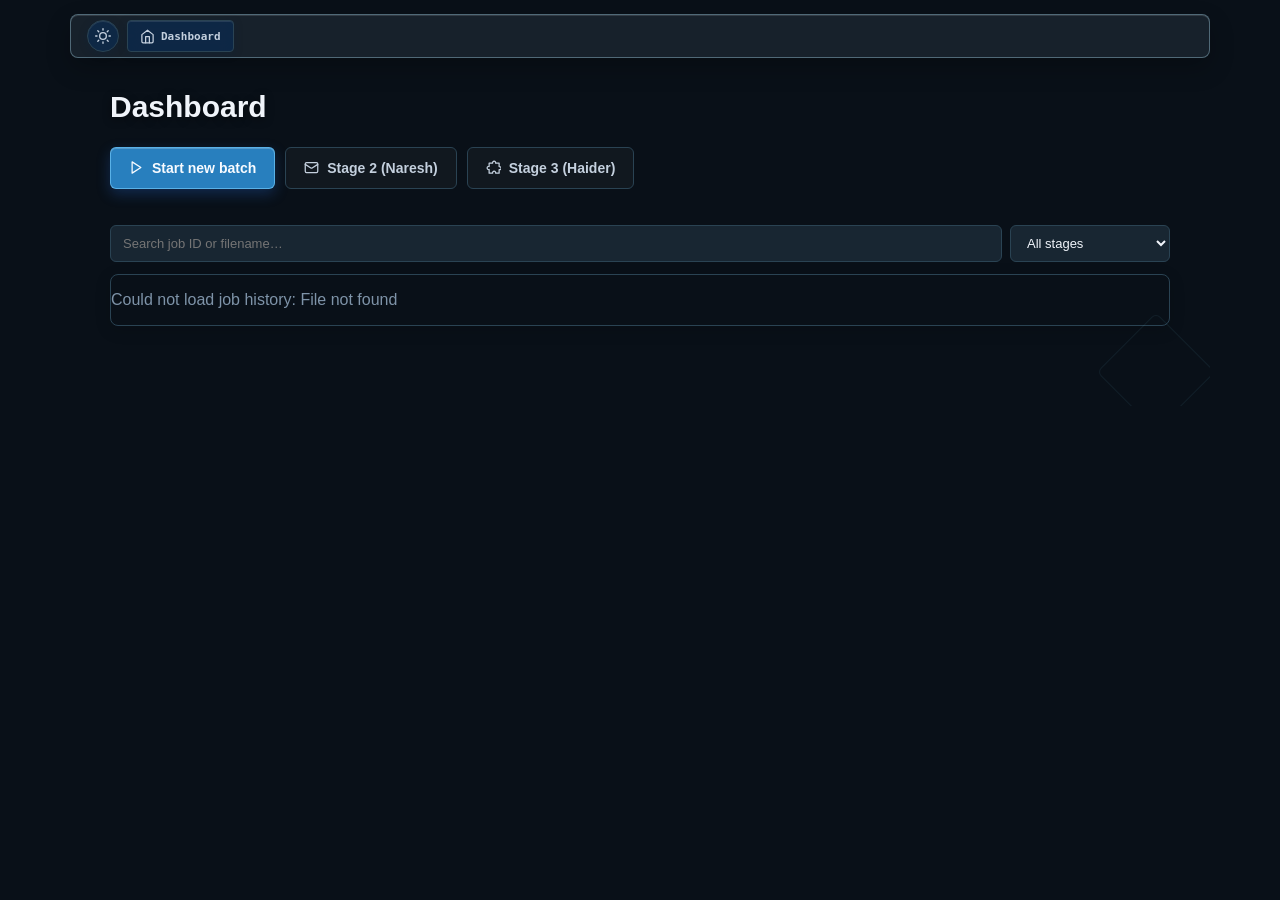
==== commit 95c3d798: "Historical Override goes fully automatic via SQL; header/UI cleanup - replace stage: upload gate -> " ====
--- a/frontend/index.html
+++ b/frontend/index.html
@@ -4,7 +4,7 @@
 <meta charset="utf-8" />
 <meta name="viewport" content="width=device-width, initial-scale=1" />
 <title>K2 Automation</title>
-<link rel="stylesheet" href="style.css?v=20260810-08" />
+<link rel="stylesheet" href="style.css?v=20260811-11" />
 </head>
 <body>
 <div class="layout">
@@ -33,11 +33,14 @@
   <main class="main">
     <div class="main-inner">
       <div class="main-context">
-        <div class="job-context" id="jobContext">
-          <span class="job-context-pill job-context-id" id="jobContextId">Data preparation</span>
+        <div class="main-context-left">
+          <button id="themeToggle" class="theme-toggle" type="button" aria-label="Switch to light mode" title="Switch to light mode"></button>
+          <button class="context-action" id="goToDashboardBtn" type="button" hidden>Dashboard</button>
+          <div class="job-context" id="jobContext">
+            <span class="job-context-pill job-context-id" id="jobContextId">Data preparation</span>
+          </div>
         </div>
         <div class="main-context-actions">
-          <button class="context-action" id="goToDashboardBtn" type="button" hidden>Dashboard</button>
           <button class="context-action context-rollback" id="rollbackJobBtn" type="button" hidden>Rollback</button>
         </div>
       </div>
@@ -61,11 +64,10 @@
       </div>
     </div>
     <div id="busyText" class="busy-text">Processing…</div>
-    <button id="checkNowBtn" class="secondary busy-check-btn">Check now</button>
   </div>
 </div>
 
 <script src="config.js"></script>
-<script src="app.js?v=20260810-08"></script>
+<script src="app.js?v=20260811-10"></script>
 </body>
 </html>
--- a/frontend/style.css
+++ b/frontend/style.css
@@ -34,6 +34,15 @@
   --shadow-md: 0 8px 24px rgba(0, 0, 0, 0.3);
   --shadow-lg: 0 16px 48px rgba(0, 0, 0, 0.4);
   --shadow-glow: 0 0 30px rgba(79, 159, 255, 0.08);
+  /* Pulled out because these exact values are repeated verbatim in more than
+     one rule (including inside a responsive media query) -- a single
+     variable here means the [data-theme="light"] override only has to touch
+     one spot instead of risking a missed duplicate. Dark defaults are
+     unchanged from before, byte-for-byte, so dark mode renders identically. */
+  --btn-primary-bg: #287fbe;
+  --btn-primary-bg-hover: #3897d1;
+  --pending-fill: #182534;
+  --pending-border: rgba(95, 121, 149, 0.72);
 }
 
 * { box-sizing: border-box; }
@@ -149,8 +158,8 @@
   background: transparent;
 }
 .layout.sidebar-collapsed .stage-list li.pending {
-  border-color: rgba(95, 121, 149, 0.72);
-  background: #182534;
+  border-color: var(--pending-border);
+  background: var(--pending-fill);
 }
 .layout.sidebar-collapsed .stage-list li > span:not(.dot) { display: none; }
 .layout.sidebar-collapsed .stage-list li.current { border-color: rgba(79, 140, 255, 0.4); background: var(--accent-soft); }
@@ -232,7 +241,6 @@
 .sidebar-label,
 .stage-group-header,
 .main-context,
-.stage-kicker,
 .busy-kicker {
   color: var(--muted);
   font-family: var(--font-mono);
@@ -469,7 +477,7 @@
   box-shadow: 0 0 10px rgba(79, 159, 255, 0.3);
 }
 .stage-list li.pending .dot {
-  background: #182534;
+  background: var(--pending-fill);
   border-color: #5f7995;
   box-shadow: 0 0 0 3px rgba(95, 121, 149, 0.08);
 }
@@ -557,6 +565,12 @@
   box-shadow: inset 0 1px 0 rgba(255, 255, 255, 0.12), 0 10px 24px rgba(0, 0, 0, 0.23);
 }
 
+.main-context-left {
+  display: flex;
+  align-items: center;
+  gap: 8px;
+}
+
 .main-context-actions {
   display: flex;
   align-items: center;
@@ -610,6 +624,34 @@
   background: var(--warn-soft);
   box-shadow: 0 4px 12px rgba(240, 180, 75, 0.15);
 }
+
+/* Light/dark toggle, styled as a circular icon-only sibling of the other
+   .context-action buttons in the header bar. */
+.theme-toggle {
+  display: grid;
+  place-items: center;
+  width: 32px;
+  height: 32px;
+  min-height: 32px;
+  padding: 0;
+  background: rgba(12, 42, 77, 0.78);
+  border: 1px solid var(--border);
+  border-radius: 50%;
+  color: var(--text-soft);
+  cursor: pointer;
+  box-shadow: inset 0 1px 0 rgba(255, 255, 255, 0.1), 0 2px 8px rgba(12, 35, 65, 0.28);
+  transition: all 180ms ease;
+}
+
+.theme-toggle:hover:not(:disabled) {
+  border-color: var(--accent);
+  color: var(--text);
+  background: var(--accent-soft);
+  transform: translateY(-1px) rotate(15deg);
+  box-shadow: 0 4px 12px rgba(79, 159, 255, 0.15);
+}
+
+.theme-icon { width: 16px; height: 16px; }
 
 /* ---------- Card ---------- */
 
@@ -695,13 +737,6 @@
   font-size: 12px;
 }
 
-.stage-kicker {
-  display: block;
-  margin-bottom: 10px;
-  color: var(--accent-strong);
-  text-shadow: 0 0 20px rgba(116, 217, 234, 0.2);
-}
-
 .stage-title-row {
   display: flex;
   align-items: center;
@@ -732,7 +767,7 @@
   gap: 8px;
   min-height: 42px;
   padding: 9px 18px;
-  background: #287fbe;
+  background: var(--btn-primary-bg);
   border: 1px solid #3f9fdb;
   border-radius: var(--radius-md);
   color: #f8fbff;
@@ -747,7 +782,7 @@
 }
 
 button:hover:not(:disabled) {
-  background: #3897d1;
+  background: var(--btn-primary-bg-hover);
   border-color: var(--accent-strong);
   box-shadow: 0 5px 14px rgba(37, 127, 190, 0.26);
   transform: translateY(-1px);
@@ -942,18 +977,37 @@
   letter-spacing: 0.08em;
   text-transform: uppercase;
 }
-.job-history-download {
+/* "button" prefixed (not just .job-history-download) so these selectors tie
+   the base button/button:hover rules on the element-type point instead of
+   losing to them -- otherwise hovering snapped this back into a full
+   elevated blue button (see min-height/box-shadow/background reset below,
+   all properties the base `button` rule sets that a bare class selector
+   wouldn't reliably beat). Reads as a plain link in both themes. */
+button.job-history-download {
+  display: inline;
+  min-height: 0;
+  background: none;
+  border: none;
+  box-shadow: none;
+  border-radius: 0;
+  padding: 0;
   color: var(--accent-strong);
   font-family: var(--font-body);
   font-size: 12px;
   font-weight: 600;
   text-decoration: none;
+  cursor: pointer;
+  transform: none;
+}
+button.job-history-download:hover:not(:disabled),
+button.job-history-download:active:not(:disabled) {
   background: none;
-  border: none;
-  padding: 0;
-  cursor: pointer;
-}
-.job-history-download:hover { text-decoration: underline; }
+  border-color: transparent;
+  box-shadow: none;
+  transform: none;
+  color: var(--accent-strong);
+  text-decoration: underline;
+}
 
 .upload-preview.preview-valid,
 .upload-preview.preview-invalid {
@@ -1018,13 +1072,13 @@
 .guidance-icon .ui-icon { width: 17px; height: 17px; }
 
 .row-actions > button:not(.secondary) {
-  background: #287fbe;
+  background: var(--btn-primary-bg);
   border-color: rgba(110, 198, 249, 0.7);
   box-shadow: inset 0 1px 0 rgba(255, 255, 255, 0.2), 0 5px 14px rgba(41, 111, 223, 0.28);
 }
 
 .row-actions > button:not(.secondary):hover:not(:disabled) {
-  background: #3897d1;
+  background: var(--btn-primary-bg-hover);
   box-shadow: inset 0 1px 0 rgba(255, 255, 255, 0.22), 0 7px 18px rgba(41, 111, 223, 0.36);
 }
 .file-picker-icon {
@@ -1359,7 +1413,6 @@
 }
 
 .completion-header h2 { margin: 2px 0 0; }
-.completion-header .stage-kicker { margin: 0; color: var(--good); text-shadow: 0 0 20px rgba(59, 198, 154, 0.3); }
 .result-summary { border-left-color: var(--good); color: var(--text-soft); font-size: 14px; }
 
 .quality-summary {
@@ -1509,9 +1562,8 @@
 .busy-progress-ring-label { position: absolute; inset: 0; display: grid; place-items: center; }
 .busy-percent { color: var(--text); font-size: 22px; font-weight: 700; }
 .busy-text { margin: 18px 0 20px; color: var(--text-soft); font-size: 13px; line-height: 1.5; text-align: center; }
-.busy-check-btn { min-height: 36px; font-size: 12px; }
-
-@keyframes ring-spin { to { transform: rotate(270deg); } }
+
+@keyframes ring-spin { from { transform: rotate(0deg); } to { transform: rotate(360deg); } }
 
 .mini-spinner {
   display: inline-block;
@@ -1630,6 +1682,7 @@
   .main { padding-top: 12px; }
   .main::after { display: none; }
   .main-context { flex-wrap: wrap; margin-bottom: 22px; }
+  .main-context-left { flex-wrap: wrap; }
   .main-context-actions { width: 100%; justify-content: flex-start; }
   .card { padding: 2px 4px 28px; }
   .sidebar { padding: 14px; }
@@ -1673,8 +1726,8 @@
   }
   .stage-list li.pending,
   .layout.sidebar-collapsed .stage-list li.pending {
-    border-color: rgba(95, 121, 149, 0.72);
-    background: #182534;
+    border-color: var(--pending-border);
+    background: var(--pending-fill);
   }
   .stage-list li > span:not(.dot) { display: none; }
   .stage-list li.current { border-color: rgba(79, 140, 255, 0.5); background: var(--accent-soft); }
@@ -1695,6 +1748,7 @@
   .stage-list li.rewind-target .dot { box-shadow: 0 0 0 3px var(--warn-soft); }
   .main { padding: 18px 14px 30px; }
   .main-context { align-items: flex-start; gap: 10px; margin-bottom: 10px; }
+  .main-context-left { flex-wrap: wrap; gap: 6px; }
   .main-context-actions { flex-wrap: wrap; gap: 6px; }
   .context-action { min-height: 28px; padding: 4px 7px; font-size: 10px; }
   .card { min-height: 260px; padding: 22px 18px; }
@@ -1727,3 +1781,157 @@
   .review-controls { display: block; }
   #toast { right: 14px; bottom: 14px; max-width: calc(100vw - 28px); }
 }
+
+/* ══════════════════════════════════════════════════════════════════════
+   Light mode
+   Everything that already renders via var(--...) picks this up for free
+   from the :root swap below. The selectors after that are the spots that
+   used a literal hex/rgba instead of a variable in the base stylesheet --
+   each one is [data-theme="light"] + the exact original selector, so
+   specificity is always a strict superset of the rule it's overriding and
+   source order doesn't matter.
+   ══════════════════════════════════════════════════════════════════════ */
+
+[data-theme="light"] {
+  --canvas: #f5f7fa;
+  --sidebar: #ffffff;
+  --surface: #ffffff;
+  --surface-raised: #f0f2f5;
+  --surface-strong: #e8ecf1;
+  --border: #d7dee6;
+  --border-soft: #e6eaf0;
+  --border-glow: rgba(37, 99, 235, 0.18);
+  --text: #111827;
+  --text-soft: #4b5563;
+  --muted: #6b7280;
+  --accent: #2563eb;
+  --accent-strong: #1d4ed8;
+  --accent-soft: rgba(37, 99, 235, 0.08);
+  --accent-glow: rgba(37, 99, 235, 0.12);
+  --good: #059669;
+  --good-soft: rgba(5, 150, 105, 0.08);
+  --warn: #b45309;
+  --warn-soft: rgba(180, 83, 9, 0.08);
+  --danger: #dc2626;
+  --danger-soft: rgba(220, 38, 38, 0.06);
+  --glass-bg: rgba(255, 255, 255, 0.9);
+  --glass-border: rgba(0, 0, 0, 0.06);
+  --shadow-sm: 0 1px 3px rgba(0, 0, 0, 0.08), 0 1px 2px rgba(0, 0, 0, 0.04);
+  --shadow-md: 0 8px 24px rgba(0, 0, 0, 0.10);
+  --shadow-lg: 0 16px 48px rgba(0, 0, 0, 0.14);
+  --shadow-glow: 0 0 30px rgba(37, 99, 235, 0.10);
+  --btn-primary-bg: #2563eb;
+  --btn-primary-bg-hover: #1d4ed8;
+  --pending-fill: #eef1f5;
+  --pending-border: rgba(100, 116, 139, 0.35);
+}
+
+/* Sidebar */
+[data-theme="light"] .sidebar {
+  background: linear-gradient(180deg, var(--sidebar) 0%, var(--canvas) 100%);
+  border-right-color: var(--border);
+}
+[data-theme="light"] .sidebar::before {
+  background: linear-gradient(180deg, rgba(37, 99, 235, 0.25) 0%, rgba(37, 99, 235, 0.08) 40%, transparent 80%);
+}
+[data-theme="light"] .eyebrow { color: var(--accent-strong); }
+[data-theme="light"] .progress-panel {
+  background: rgba(240, 242, 245, 0.8);
+  border-color: var(--border);
+}
+/* :not(.done):not(.current) so this doesn't outrank .meter-seg.done /
+   .meter-seg.current above -- same specificity (two classes each) means
+   whichever comes later in the file would otherwise always win, which was
+   blanking out the green/blue gradients in light mode. */
+[data-theme="light"] .meter-seg:not(.done):not(.current) { background: rgba(0, 0, 0, 0.16); }
+[data-theme="light"] .stage-sidebar-icon { color: #64748b; }
+[data-theme="light"] .stage-list li.pending .stage-status { color: #64748b; }
+[data-theme="light"] .stage-list li.pending .dot { border-color: #94a3b8; }
+[data-theme="light"] .stage-rewind { color: #92400e; }
+
+/* Header bar */
+[data-theme="light"] .main-context {
+  background: var(--glass-bg);
+  border-color: var(--border);
+  box-shadow: var(--shadow-sm);
+}
+[data-theme="light"] .context-action {
+  background: rgba(0, 0, 0, 0.05);
+  box-shadow: 0 1px 3px rgba(0, 0, 0, 0.06);
+}
+[data-theme="light"] .context-action:disabled { background: rgba(0, 0, 0, 0.03); }
+[data-theme="light"] .context-rollback:not(:disabled) { color: #b45309; }
+[data-theme="light"] .theme-toggle { background: rgba(0, 0, 0, 0.05); }
+[data-theme="light"] .job-context-id { color: var(--accent-strong); }
+
+/* Card & headings */
+[data-theme="light"] .stage-intro { border-bottom-color: var(--border); }
+[data-theme="light"] .card h2 { text-shadow: none; }
+
+/* Buttons */
+[data-theme="light"] button.secondary { background: rgba(0, 0, 0, 0.04); }
+[data-theme="light"] button.secondary:hover:not(:disabled) {
+  background: rgba(0, 0, 0, 0.07);
+  box-shadow: 0 4px 12px rgba(0, 0, 0, 0.08);
+}
+[data-theme="light"] button.quiet-action:hover:not(:disabled) { background: rgba(0, 0, 0, 0.04); }
+[data-theme="light"] button.draft-action:hover:not(:disabled) { color: var(--accent-strong); }
+[data-theme="light"] button.warning-action { color: #92400e; }
+[data-theme="light"] button.warning-action:hover:not(:disabled) { color: #7c2d12; }
+
+/* File pickers / dropzones */
+[data-theme="light"] .dropzone {
+  background: rgba(37, 99, 235, 0.03);
+  border-color: rgba(37, 99, 235, 0.3);
+}
+[data-theme="light"] .upload-file-group { background: rgba(0, 0, 0, 0.02); }
+[data-theme="light"] .guidance-icon {
+  background: #eef2f7;
+  color: #2563eb;
+  border-color: rgba(37, 99, 235, 0.25);
+}
+[data-theme="light"] .file-picker-icon {
+  background: linear-gradient(145deg, #eef2f7 0%, #f8fafc 100%);
+  color: #2563eb;
+  box-shadow: 0 8px 24px rgba(0, 0, 0, 0.08);
+}
+
+/* Job history */
+[data-theme="light"] .job-history-group td { background: rgba(0, 0, 0, 0.03); }
+
+/* Review table / manual edit */
+[data-theme="light"] .review-stat {
+  background: rgba(0, 0, 0, 0.03);
+  border-color: var(--border);
+}
+[data-theme="light"] .review-stat:hover { background: rgba(0, 0, 0, 0.05); }
+[data-theme="light"] .manual-table .account-cell { color: var(--text); }
+[data-theme="light"] .manual-table tbody tr:hover .account-cell { background: #eef2f7; }
+[data-theme="light"] .manual-table .label-cell { background: rgba(0, 0, 0, 0.02); }
+[data-theme="light"] .data-label-substituted { color: #be123c; }
+[data-theme="light"] .issue-tooltip {
+  background: #fef2f2;
+  border-color: var(--danger);
+  color: #991b1b;
+}
+
+/* Workbook / decision panels */
+[data-theme="light"] .workbook-panel {
+  background: rgba(0, 0, 0, 0.025);
+  border-color: rgba(37, 99, 235, 0.3);
+}
+[data-theme="light"] .workbook-file-input { background: rgba(0, 0, 0, 0.04); }
+[data-theme="light"] .decision-panel,
+[data-theme="light"] .result-summary {
+  background: rgba(0, 0, 0, 0.025);
+}
+[data-theme="light"] .decision-panel { background: rgba(180, 83, 9, 0.05); }
+
+/* Busy overlay */
+[data-theme="light"] .busy-overlay { background: rgba(255, 255, 255, 0.85); }
+[data-theme="light"] .busy-progress-ring-track { stroke: rgba(0, 0, 0, 0.08); }
+[data-theme="light"] .mini-spinner { border-color: rgba(0, 0, 0, 0.12); }
+
+/* Scrollbars */
+[data-theme="light"] ::-webkit-scrollbar-thumb { background: rgba(0, 0, 0, 0.15); }
+[data-theme="light"] ::-webkit-scrollbar-thumb:hover { background: rgba(0, 0, 0, 0.25); }
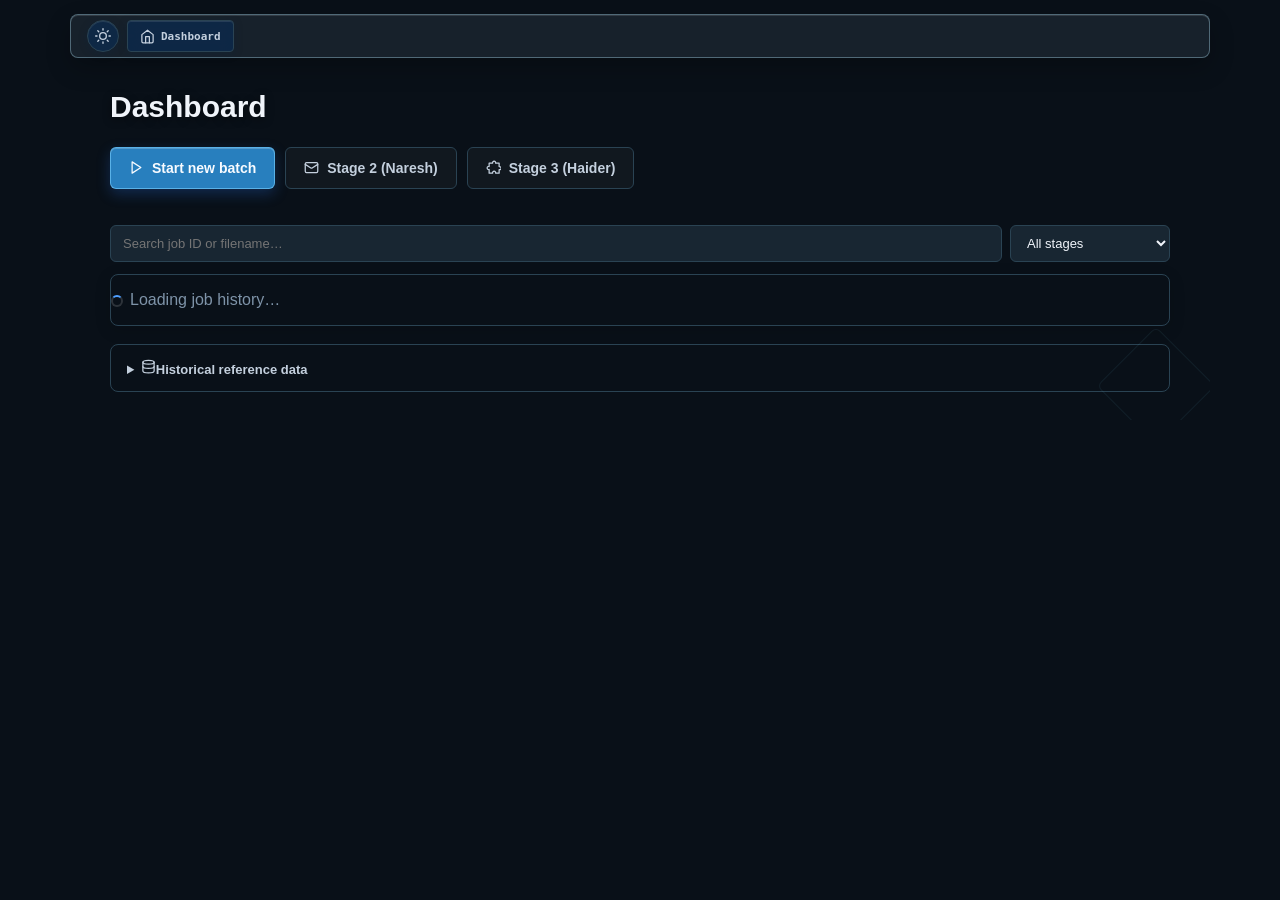
==== commit 19bd92e6: "Historical override: web-based seeding, gated pause on empty store The "Historical Override" pipelin" ====
--- a/frontend/index.html
+++ b/frontend/index.html
@@ -4,7 +4,7 @@
 <meta charset="utf-8" />
 <meta name="viewport" content="width=device-width, initial-scale=1" />
 <title>K2 Automation</title>
-<link rel="stylesheet" href="style.css?v=20260811-11" />
+<link rel="stylesheet" href="style.css?v=20260812-01" />
 </head>
 <body>
 <div class="layout">
@@ -68,6 +68,6 @@
 </div>
 
 <script src="config.js"></script>
-<script src="app.js?v=20260811-10"></script>
+<script src="app.js?v=20260812-05"></script>
 </body>
 </html>
--- a/frontend/style.css
+++ b/frontend/style.css
@@ -1451,6 +1451,8 @@
 .audit-preview summary:hover { background: rgba(79, 159, 255, 0.04); }
 .audit-preview[open] summary { border-bottom: 1px solid var(--border); }
 .audit-table-wrap { max-height: 260px; border: 0; border-radius: 0; }
+.historical-panel-body { padding: 0 16px 16px; }
+.historical-panel-body .row-actions { margin-top: 14px; }
 
 .transition-list { display: grid; gap: 9px; margin: 22px 0 0; }
 .transition-item {
